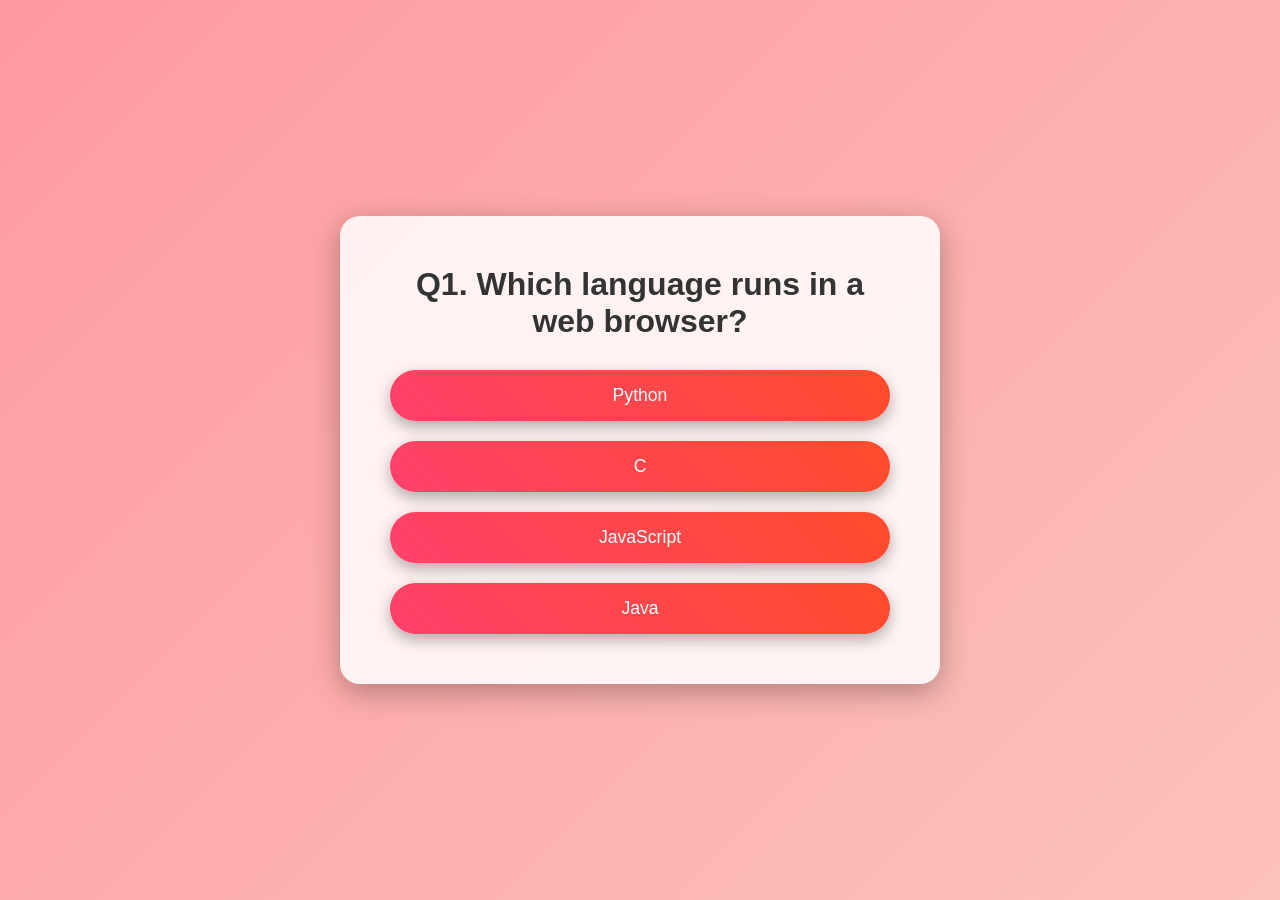
==== q1.html @ 5706273b "Add files via upload" ====
<!DOCTYPE html>
<html lang="en">
<head>
  <meta charset="UTF-8">
  <title>Question 1</title>
  <style>
    *{box-sizing:border-box;margin:0;padding:0;font-family:Arial,sans-serif;}
    body, html {height:100%;width:100%;background:linear-gradient(135deg,#ff9a9e,#fad0c4,#a18cd1,#fbc2eb);background-size:400% 400%;animation:gradientBG 15s ease infinite;display:flex;justify-content:center;align-items:center;}
    @keyframes gradientBG{0%{background-position:0% 50%;}50%{background-position:100% 50%;}100%{background-position:0% 50%;}}
    .container{text-align:center;padding:50px;background:rgba(255,255,255,0.85);border-radius:20px;box-shadow:0 8px 30px rgba(0,0,0,0.3);width:90%;max-width:600px;animation:fadeIn 1s ease forwards;}
    @keyframes fadeIn{from{opacity:0;transform:scale(0.8);}to{opacity:1;transform:scale(1);}}
    h2{font-size:2rem;margin-bottom:30px;color:#333;}
    .options{display:flex;flex-direction:column;gap:20px;}
    .options button{padding:15px;font-size:1.1rem;border:none;border-radius:50px;cursor:pointer;transition:all 0.3s ease;background:linear-gradient(45deg,#ff416c,#ff4b2b);color:white;box-shadow:0 6px 15px rgba(0,0,0,0.3);}
    .options button:hover{transform:translateY(-3px);box-shadow:0 8px 20px rgba(0,0,0,0.4);background:linear-gradient(45deg,#ff4b2b,#ff416c);}
    .correct{background-color:#4CAF50 !important;border:2px solid #388E3C;}
    .wrong{background-color:#f44336 !important;border:2px solid #c62828;}
    @media(max-width:600px){h2{font-size:1.6rem;}.options button{font-size:1rem;padding:12px;}}
  </style>
  <script>
    function saveAnswer(qNo, answer, nextPage, btn){
      const correctAnswers={1:"JavaScript",2:"Cascading Style Sheets",3:"<script>",4:"Sun Microsystems",5:"<ul>"};
      const correct=correctAnswers[qNo];
      localStorage.setItem("question"+qNo,answer);
      document.querySelectorAll(".options button").forEach(b=>b.classList.remove("correct","wrong"));
      if(answer===correct) btn.classList.add("correct"); else btn.classList.add("wrong");
      setTimeout(()=>{window.location.href=nextPage;},600);
    }
  </script>
</head>
<body>
  <div class="container">
    <h2>Q1. Which language runs in a web browser?</h2>
    <div class="options">
      <button onclick="saveAnswer(1,'Python','q2.html',this)">Python</button>
      <button onclick="saveAnswer(1,'C','q2.html',this)">C</button>
      <button onclick="saveAnswer(1,'JavaScript','q2.html',this)">JavaScript</button>
      <button onclick="saveAnswer(1,'Java','q2.html',this)">Java</button>
    </div>
  </div>
</body>
</html>
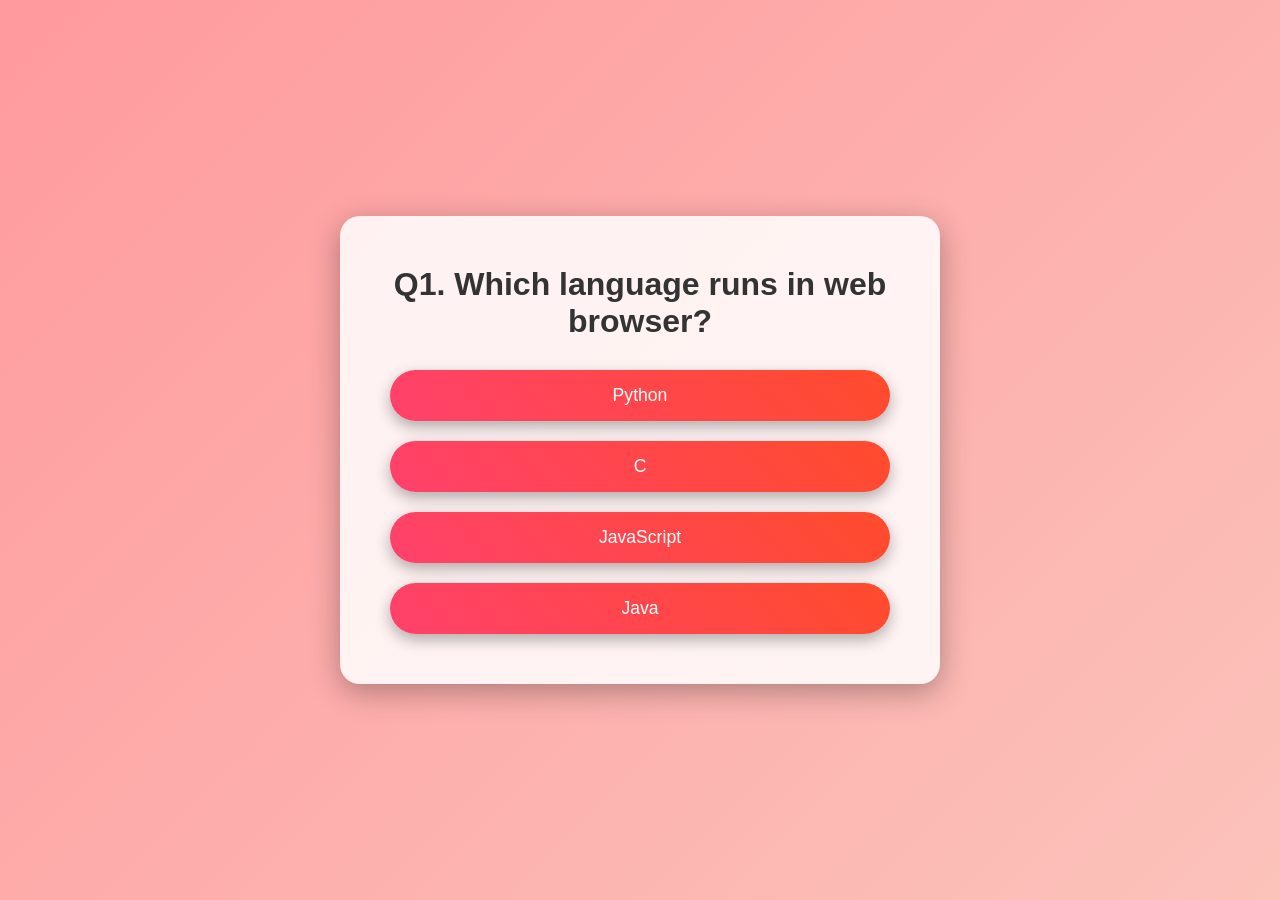
==== commit 584da224: "Removed letter 'a' from a question" ====
--- a/q1.html
+++ b/q1.html
@@ -30,7 +30,7 @@
 </head>
 <body>
   <div class="container">
-    <h2>Q1. Which language runs in a web browser?</h2>
+    <h2>Q1. Which language runs in  web browser?</h2>
     <div class="options">
       <button onclick="saveAnswer(1,'Python','q2.html',this)">Python</button>
       <button onclick="saveAnswer(1,'C','q2.html',this)">C</button>
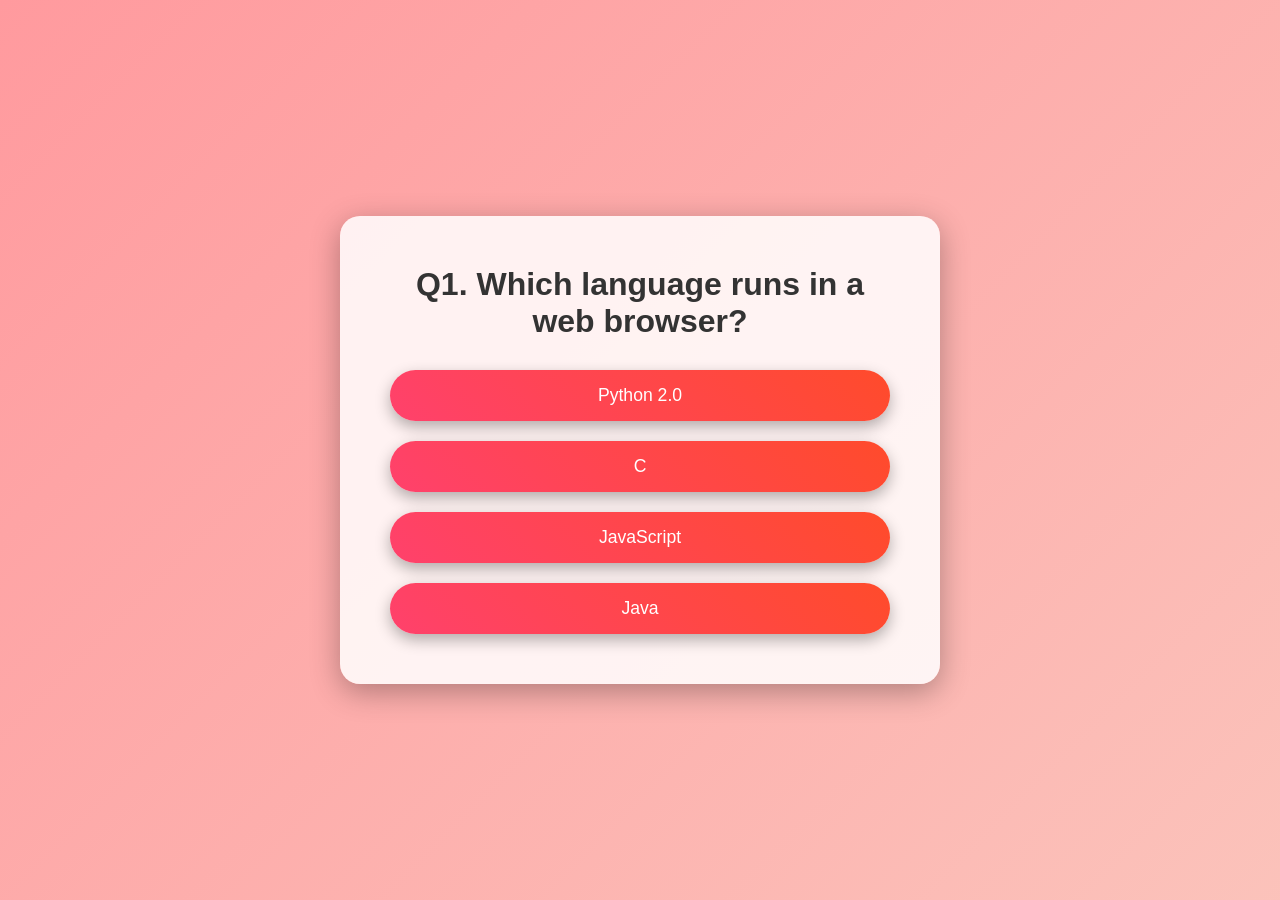
==== commit c78731e1: "Update q1.html" ====
--- a/q1.html
+++ b/q1.html
@@ -30,13 +30,13 @@
 </head>
 <body>
   <div class="container">
-    <h2>Q1. Which language runs in  web browser?</h2>
+    <h2>Q1. Which language runs in a web browser?</h2>
     <div class="options">
-      <button onclick="saveAnswer(1,'Python','q2.html',this)">Python</button>
+      <button onclick="saveAnswer(1,'Python','q2.html',this)">Python 2.0</button>
       <button onclick="saveAnswer(1,'C','q2.html',this)">C</button>
       <button onclick="saveAnswer(1,'JavaScript','q2.html',this)">JavaScript</button>
       <button onclick="saveAnswer(1,'Java','q2.html',this)">Java</button>
     </div>
   </div>
 </body>
-</html>+</html>
